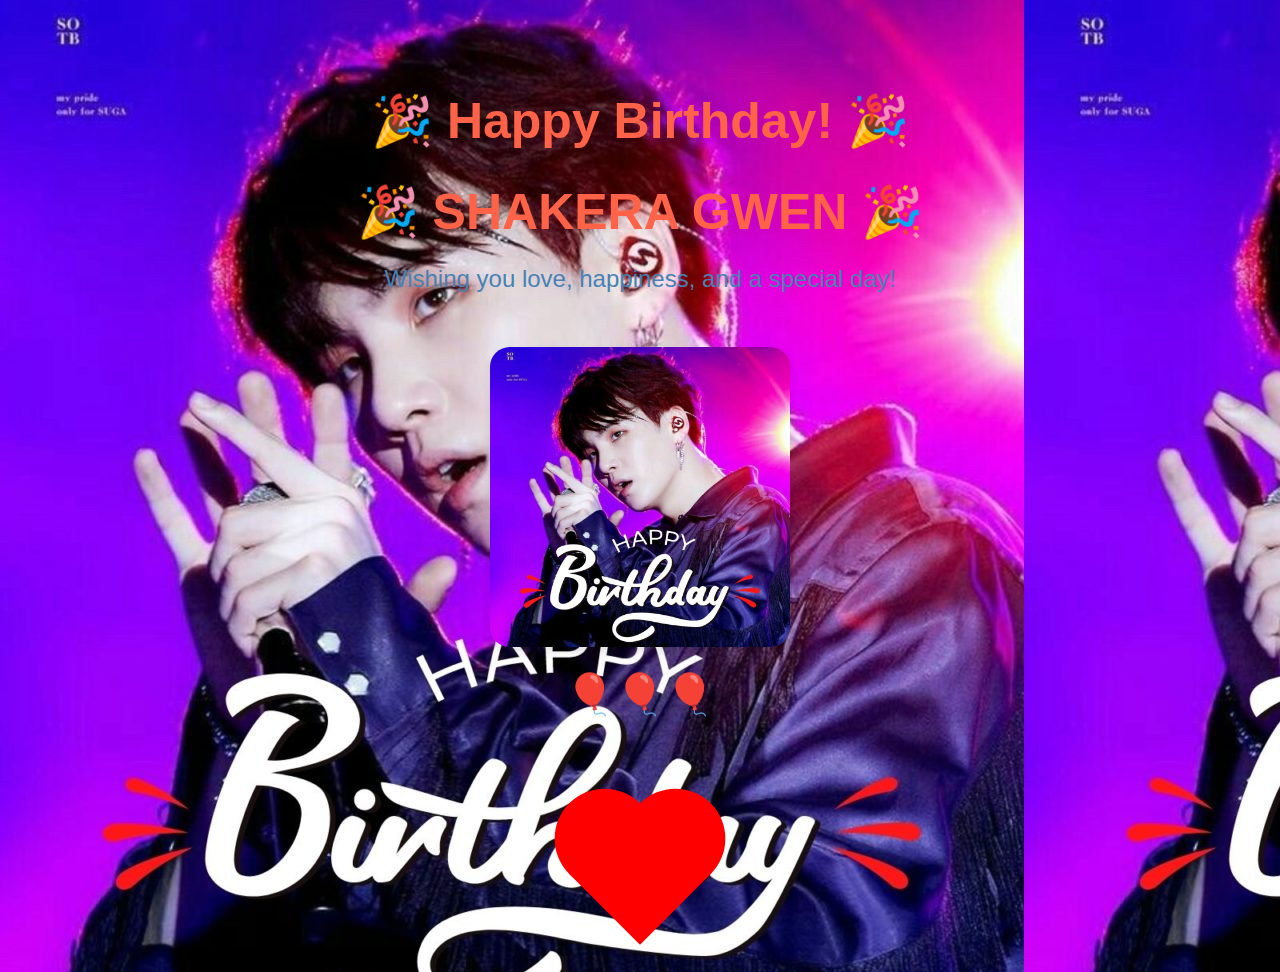
==== index.html @ c31eb345 "Update index.html" ====
<!DOCTYPE html>
<html lang="en">
<head>
    <meta charset="UTF-8">
    <meta name="viewport" content="width=device-width, initial-scale=1.0">
    <title>Happy Birthday</title>
    <style>
        body {
            background-image: url('/photos/suga.jpg');
            font-family: 'Arial', sans-serif;
            text-align: center;
            padding: 50px;
        }

        h1 {
            color: #ff6347;
            font-size: 50px;
            margin-bottom: 20px;
        }

        p {
            font-size: 24px;
            color: #4682b4;
        }

        /* Heart animation */
        .heart-container {
            margin: 30px auto;
            width: 100px;
            height: 60px;
            position: relative;
        }

        .heart {
            width: 100px;
            height: 100px;
            position: absolute;
            top: 0;
            left: 0;
            background-color: red;
            transform: rotate(-45deg);
            animation: draw 2s ease-in-out infinite;
        }

        .heart:before,
        .heart:after {
            content: "";
            width: 100px;
            height: 100px;
            position: absolute;
            border-radius: 50%;
            background-color: red;
        }

        .heart:before {
            top: -50px;
            left: 0;
        }

        .heart:after {
            left: 50px;
            top: 0;
        }

        /* Animation for drawing heart */
        @keyframes draw {
            0% {
                transform: scale(0.5);
            }
            50% {
                transform: scale(1.2);
            }
            100% {
                transform: scale(1);
            }
        }

        /* Suga Picture */
        .suga-img {
            margin-top: 30px;
            width: 300px;
            height: auto;
            border-radius: 20px;
            box-shadow: 0 4px 8px rgba(0, 0, 0, 0.1);
        }

        .balloons {
            margin-top: 20px;
            font-size: 40px;
        }
    </style>
</head>
<body>
    <h1>🎉 Happy Birthday! 🎉</h1>
	   <h1>🎉 SHAKERA GWEN 🎉</h1>

    <p>Wishing you love, happiness, and a special day!</p>



    <!-- BTS Suga Image -->
    <img src="photos/suga.jpg" alt="BTS Suga" class="suga-img">

    <p class="balloons">🎈🎈🎈</p>
	</BR>
	</BR>
	    <!-- Heart animation -->
    <div class="heart-container">
        <div class="heart"></div>
    </div>
</body>
</html>
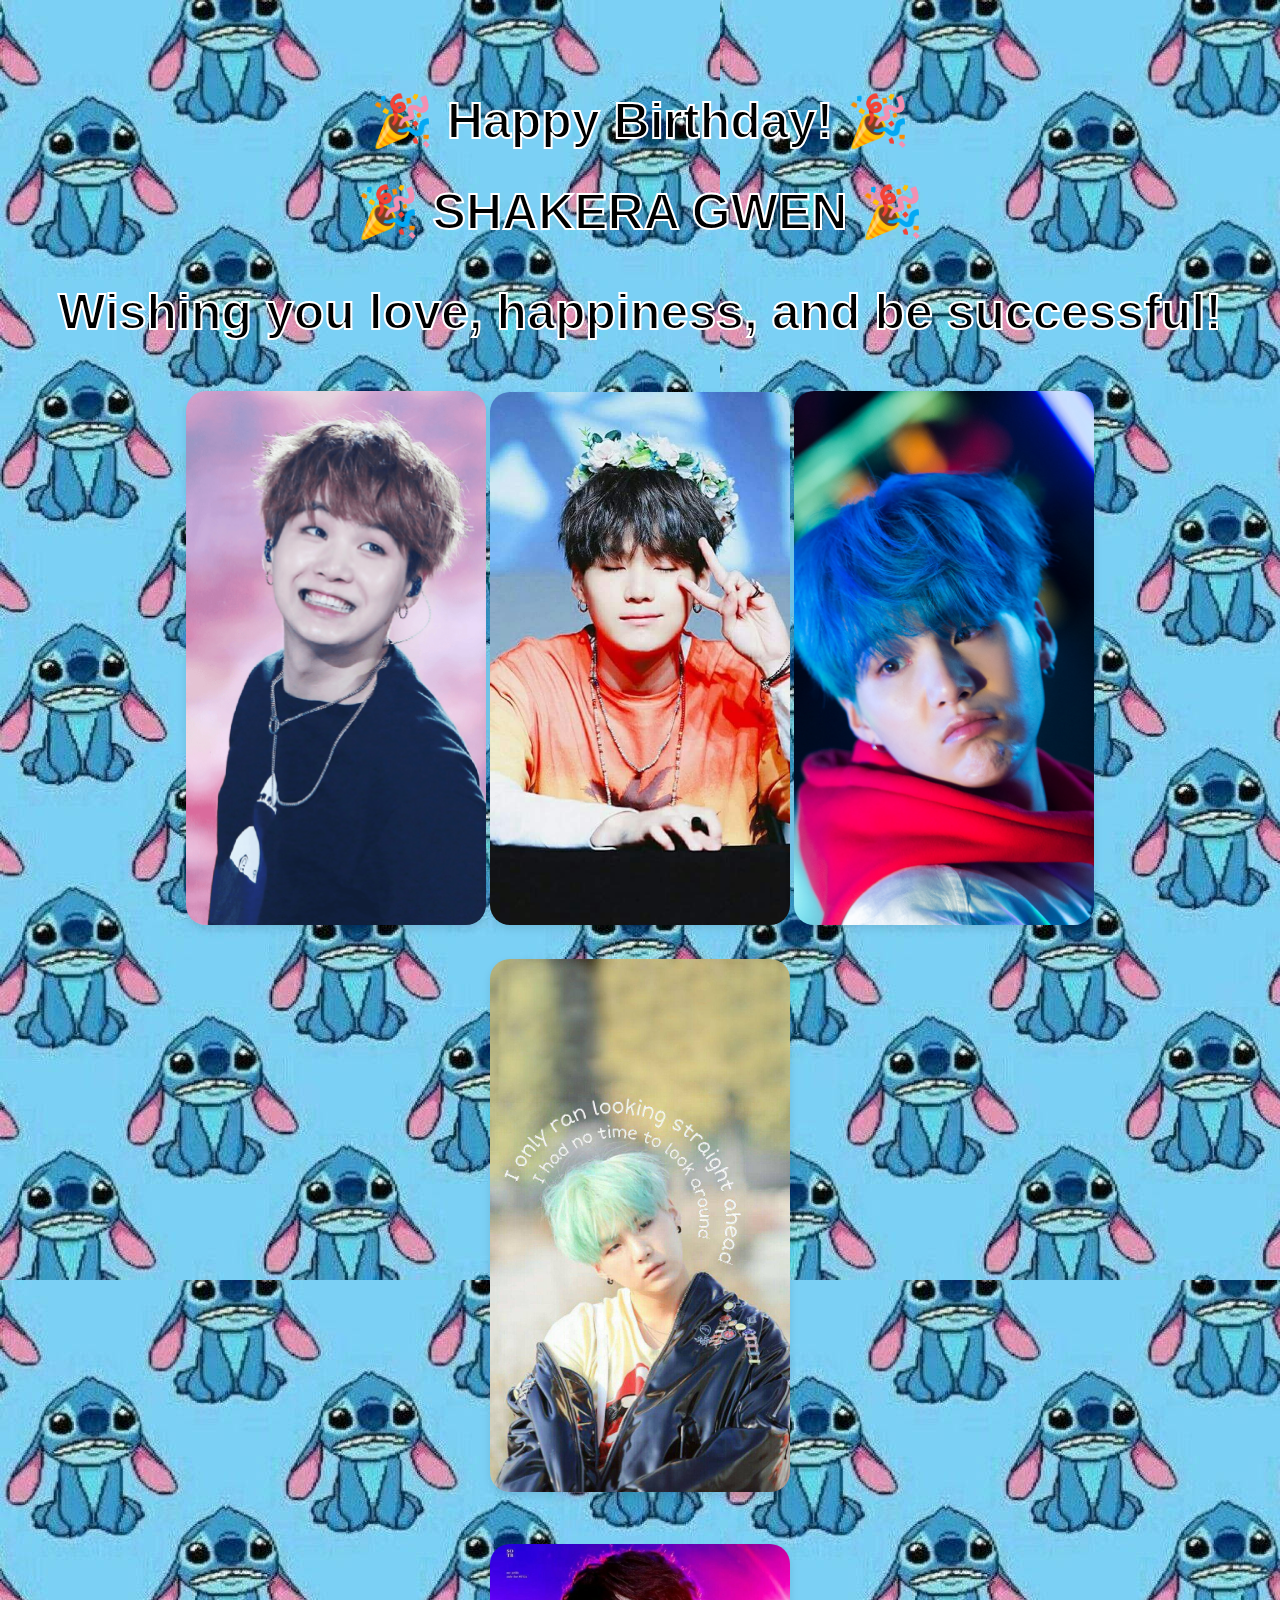
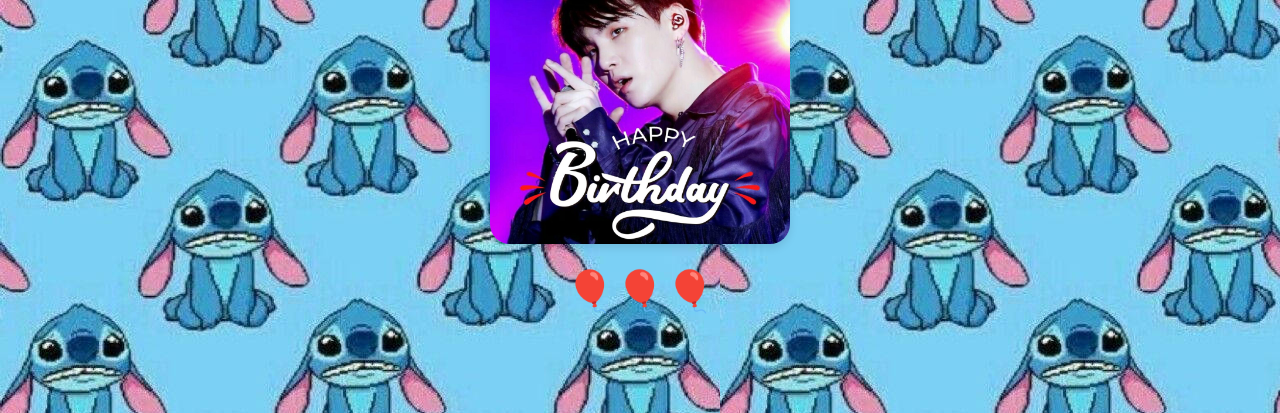
==== commit b6156899: "Update index.html" ====
--- a/index.html
+++ b/index.html
@@ -6,22 +6,32 @@
     <title>Happy Birthday</title>
     <style>
         body {
-            background-image: url('/photos/suga.jpg');
+            background-image: url("photos/background.jpg");
             font-family: 'Arial', sans-serif;
             text-align: center;
             padding: 50px;
         }
 
         h1 {
-            color: #ff6347;
+             color: black;
+  -webkit-text-fill-color: black; /* Will override color (regardless of order) */
+  -webkit-text-stroke-width: 2px;
+  -webkit-text-stroke-color: white;
             font-size: 50px;
             margin-bottom: 20px;
         }
 
-        p {
-            font-size: 24px;
-            color: #4682b4;
+        h2 {
+             color: black;
+  -webkit-text-fill-color: black; /* Will override color (regardless of order) */
+  -webkit-text-stroke-width: 2px;
+  -webkit-text-stroke-color: white;
+            font-size: 50px;
+            margin-bottom: 20px;
         }
+
+
+        
 
         /* Heart animation */
         .heart-container {
@@ -42,38 +52,6 @@
             animation: draw 2s ease-in-out infinite;
         }
 
-        .heart:before,
-        .heart:after {
-            content: "";
-            width: 100px;
-            height: 100px;
-            position: absolute;
-            border-radius: 50%;
-            background-color: red;
-        }
-
-        .heart:before {
-            top: -50px;
-            left: 0;
-        }
-
-        .heart:after {
-            left: 50px;
-            top: 0;
-        }
-
-        /* Animation for drawing heart */
-        @keyframes draw {
-            0% {
-                transform: scale(0.5);
-            }
-            50% {
-                transform: scale(1.2);
-            }
-            100% {
-                transform: scale(1);
-            }
-        }
 
         /* Suga Picture */
         .suga-img {
@@ -94,19 +72,20 @@
     <h1>🎉 Happy Birthday! 🎉</h1>
 	   <h1>🎉 SHAKERA GWEN 🎉</h1>
 
-    <p>Wishing you love, happiness, and a special day!</p>
+    <h2>Wishing you love, happiness, and be successful!</h2>
 
-
+	    <img src="photos/suga4.jpg" alt="BTS Suga" class="suga-img">
+    <img src="photos/suga1.jpg" alt="BTS Suga" class="suga-img">
+    <img src="photos/suga2.jpg" alt="BTS Suga" class="suga-img">
+    <img src="photos/suga3.jpg" alt="BTS Suga" class="suga-img">
+	
+</br></br>
 
     <!-- BTS Suga Image -->
     <img src="photos/suga.jpg" alt="BTS Suga" class="suga-img">
 
     <p class="balloons">🎈🎈🎈</p>
-	</BR>
-	</BR>
-	    <!-- Heart animation -->
-    <div class="heart-container">
-        <div class="heart"></div>
-    </div>
+
+
 </body>
 </html>
